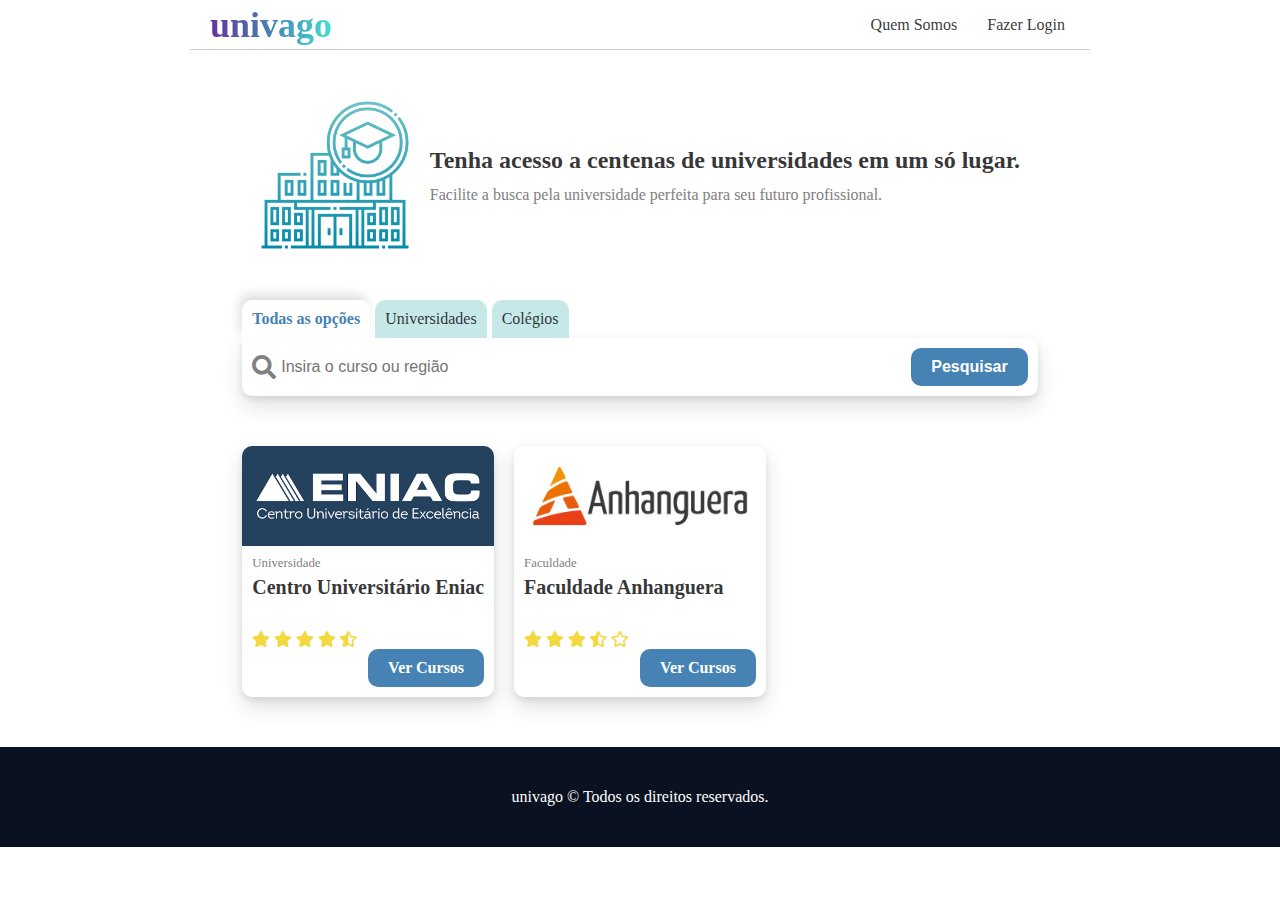
==== index.html @ 5f2dcd19 "first commit" ====
<!DOCTYPE html>
<html lang="pt_BR">
<head>
    <meta charset="UTF-8">
    <meta http-equiv="X-UA-Compatible" content="IE=edge">
    <meta name="viewport" content="width=device-width, initial-scale=1.0">
    <title>univago</title>
    <link rel="stylesheet" href="css/global.css">
    <link rel="stylesheet" href="css/home.css">
    <!-- FONTS -->
    <link href="https://fonts.googleapis.com/css2?family=Nunito:ital,wght@0,400;0,700;1,400&family=Vollkorn:ital,wght@0,400;0,700;1,400&display=swap" rel="stylesheet">
    <!-- ICON -->
    <link href="https://use.fontawesome.com/releases/v5.11.1/css/all.css" rel="stylesheet">
</head>
<body>
    <div class="container">
        <header class="header">
            <a href="/" class="logo">univago</a>
            <nav class="nav">
                <ul>
                    <li><a href="#">Quem Somos</a></li>
                    <li><a href="#">Fazer Login</a></li>
                </ul>
            </nav>
        </header>
        <main class="content">
            <section class="banner">
                <div class="image">
                    <img src="./img/universidade.png" alt="Universidade">
                </div>
                <div class="text">
                    <h1>Tenha acesso a centenas de universidades em um só lugar.</h1>
                    <p>Facilite a busca pela universidade perfeita para seu futuro profissional.</p>
                </div>
            </section>
            <section class="search-menu">
                <nav class="sidenav">
                    <ul>
                        <li class="active">Todas as opções</li>
                        <li>Universidades</li>
                        <li>Colégios</li>
                    </ul>
                </nav>
                <form action="/">
                    <div class="search-input">
                        <i class="fas fa-search"></i>
                        <input type="search" placeholder="Insira o curso ou região">
                    </div>
                    <div class="search-submit">
                        <button type="submit">Pesquisar</button>
                    </div>
                </form>
            </section>
            <section class="showcase">
                <div class="card">
                    <div class="image">
                        <img src="./img/eniac-logo.jpg" alt="Eniac Logo">
                    </div>
                    <p class="category">Universidade</p>
                    <h1 class="title">Centro Universitário Eniac</h1>
                    <div class="stars">
                        <i class="fas fa-star icon"></i>
                        <i class="fas fa-star icon"></i>
                        <i class="fas fa-star icon"></i>
                        <i class="fas fa-star icon"></i>
                        <i class="fas fa-star-half-alt icon"></i>
                    </div>
                    <div class="button">
                        <a href="institution.html">Ver Cursos</a>
                    </div>
                </div>
                <div class="card">
                    <div class="image">
                        <img src="./img/anhanguera-logo.jpg" alt="Anhanguera Logo">
                    </div>
                    <p class="category">Faculdade</p>
                    <h1 class="title">Faculdade Anhanguera</h1>
                    <div class="stars">
                        <i class="fas fa-star icon"></i>
                        <i class="fas fa-star icon"></i>
                        <i class="fas fa-star icon"></i>
                        <i class="fas fa-star-half-alt icon"></i>
                        <i class="far fa-star icon"></i>
                    </div>
                    <div class="button">
                        <a href="#">Ver Cursos</a>
                    </div>
                </div>
            </section>
        </main>
        <footer class="footer">
            <p>univago © Todos os direitos reservados.</p>
        </footer>
    </div>
</body>
</html>
---- css/global.css ----
* {
    padding: 0px;
    margin: 0px;
    box-sizing: border-box;
}

body {
    font-family: "Volkorn", Georgia, serif;
}

li {
    list-style: none;
}

a {
    text-decoration: none;
}

img {
    display: block;
    width: 100%;
    border-radius: 5px;
}

/* Estrutura Geral */
.container {
    display: grid;
    grid-template-columns: 100%;
    grid-template-rows: 50px 1fr 150px;
    grid-template-areas:
        "header"
        "main"
        "footer"
    ;
}

.header {
    grid-area: header;
    display: flex;
    justify-content: space-between;
    align-items: center;
    width: 100%;
    max-width: 900px;
    margin: 0 auto;
    padding: 0 20px 0 20px;
    border-bottom: 1.5px solid rgb(202, 200, 200);
}

.header a.logo {
    /* Primeiro passo: definir um degradê como fundo */
    background-image: linear-gradient(to right, rebeccapurple, steelblue, turquoise);
    /* Segundo passo: apagar do fundo tudo que não estiver imediatamente atrás de texto */
    background-clip: text;
    /* Alguns navegadores precisam do prefixo */
    -webkit-background-clip: text;
    /* Terceiro passo: apagar o texto, deixando apenas o fundo atrás dele */
    -webkit-text-fill-color: transparent;
    /* Cor que contraste com o degradê, caso o navegador não suporte `background-clip: text` */
    color: black;
    font-size: 2.25rem;
    font-weight: 700;
}

.header .nav ul {
    display: flex;
    flex-wrap: wrap;
    justify-content: center;
    align-items: center;
}

.header .nav li+li {
    margin-left: 20px;
}

.header .nav a {
    color: rgba(0, 0, 0, .8);
    padding: 5px;
}

.content {
    grid-area: main;
    max-width: 900px;
    margin: 0 auto;
    padding: 0 20px 0 20px;

}

.footer {
    grid-area: footer;
    display: flex;
    justify-content: center;
    align-items: center;
    text-align: center;
    background: #0a1121;
    margin-top: 50px;
}

.footer p {
    color: white;
}
---- css/home.css ----
.banner {
    display: flex;
    gap: 20px;
    justify-content: center;
    align-items: center;
    flex-wrap: wrap;
    margin-top: 50px;
}

.banner .image {
    width: 150px;
}

.banner h1 {
    font-size: 1.5rem;
    line-height: 1.25;
    font-weight: 700;
    color: rgba(0, 0, 0, .8);
    margin-bottom: 10px;
}

.banner p {
    line-height: 1.25;
    color: gray;
}

.search-menu {
    margin-top: 50px;
}

.search-menu .sidenav ul {
    display: flex;
    align-items: center;
}

.search-menu .sidenav li+li {
    margin-left: 5px;
}

.search-menu .sidenav li {
    padding: 10px;
    background: #c7e8e9;
    border-radius: 10px 10px 0 0;
    color: rgba(0, 0, 0, .8);
}

.search-menu .sidenav li.active {
    background: white;
    color: steelblue;
    font-weight: 700;
    box-shadow: -3px -6px 10px rgb(41 51 57 / 15%);
}

.search-menu form {
    display: flex;
    justify-content: space-between;
    align-items: center;
    flex-wrap: wrap;
    gap: 10px;
    padding: 10px;
    border-radius: 0 10px 10px 10px;
    box-shadow: 0 10px 20px 0 rgb(41 51 57 / 15%), 0 3px 6px 0 rgb(41 51 57 / 10%);
}

.search-menu .search-input {
    display: flex;
    justify-content: center;
    align-items: center;
    gap: 5px;
}

.search-menu .search-input .fas {
    color: gray;
    font-size: 1.5rem;
}

.search-menu .search-input input {
    font-size: 1rem;
    border: none;
    outline: 0;
}

.search-menu .search-submit button {
    background: steelblue;
    font-size: 1rem;
    font-weight: 700;
    color: white;
    padding: 10px 20px;
    border: none;
    border-radius: 10px;
}

.showcase {
    display: grid;
    grid-template-columns: repeat(3, 1fr);
    gap: 20px;
    margin-top: 50px;
}

.showcase .card {
    border-radius: 10px;
    box-shadow: 0 10px 20px 0 rgb(41 51 57 / 15%), 0 3px 6px 0 rgb(41 51 57 / 10%);
}
.showcase img {
    object-fit: cover;
    height: 100px;
    border-radius: 10px 10px 0 0;
}

.showcase .category {
    font-size: .8rem;
    color: gray;
    margin-bottom: 5px;
    padding: 10px 10px 0;
}

.showcase .title {
    font-size: 1.25rem;
    font-weight: 700;
    height: 45px;
    color: rgba(0, 0, 0, .8);
    margin-bottom: 10px;
    padding: 0 10px;
    overflow: hidden;
}

.showcase .stars {
    padding: 0 10px;
}

.showcase .stars .icon{
    color: rgb(243, 216, 62);
}

.showcase .button {
    display: flex;
    justify-content: end;
    padding: 0 10px 10px;
}

.showcase .button a {
    background: steelblue;
    font-size: 1rem;
    font-weight: 700;
    color: white;
    padding: 10px 20px;
    border: none;
    border-radius: 10px;
}

@media (max-width: 700px) {
    .showcase {
        grid-template-columns: repeat(2, 1fr);
    }
}

@media (max-width: 400px) {
    .showcase {
        grid-template-columns: 1fr;
    }
}
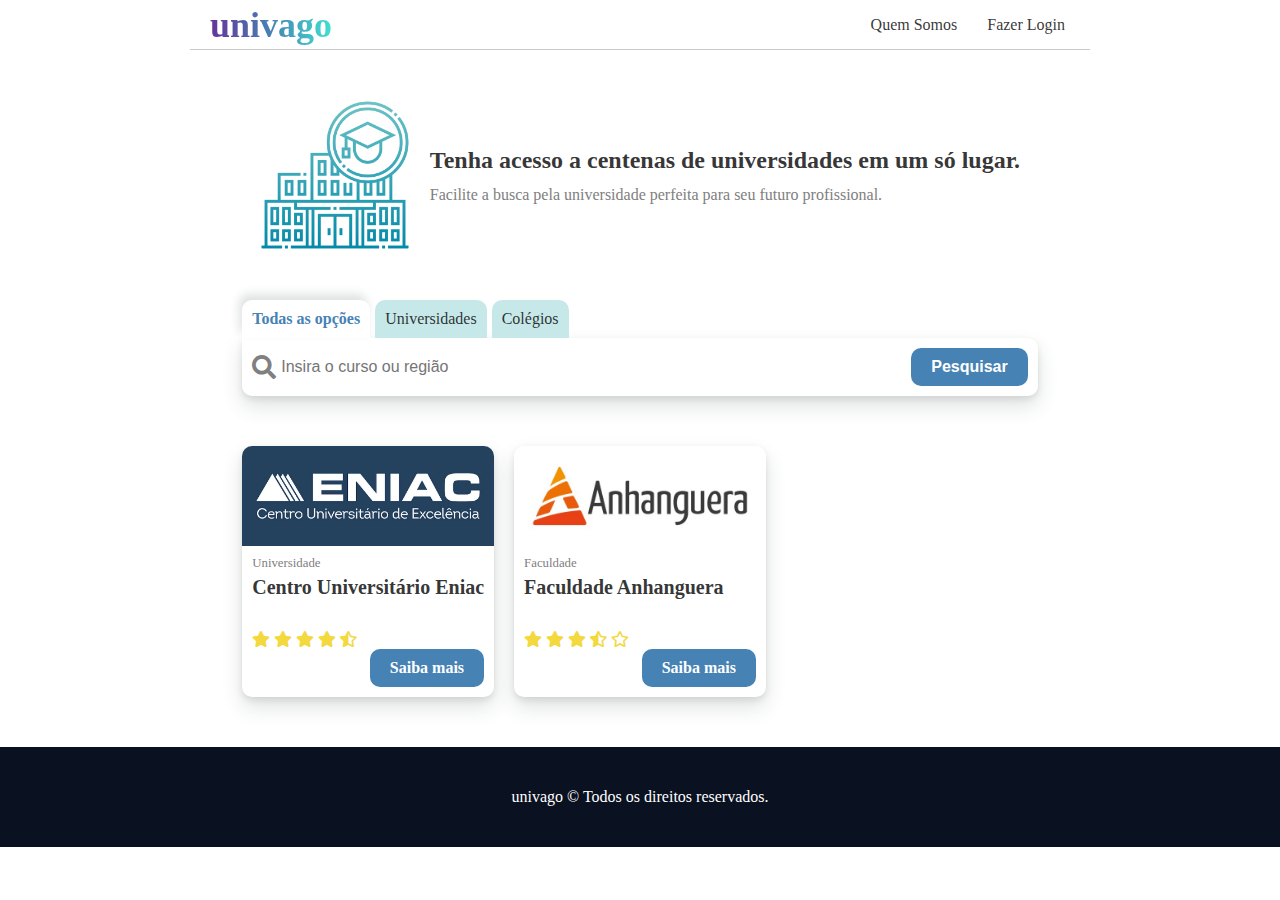
==== commit 47522f7a: "courses" ====
--- a/index.html
+++ b/index.html
@@ -5,8 +5,8 @@
     <meta http-equiv="X-UA-Compatible" content="IE=edge">
     <meta name="viewport" content="width=device-width, initial-scale=1.0">
     <title>univago</title>
-    <link rel="stylesheet" href="css/global.css">
-    <link rel="stylesheet" href="css/home.css">
+    <link rel="stylesheet" href="./css/global.css">
+    <link rel="stylesheet" href="./css/home.css">
     <!-- FONTS -->
     <link href="https://fonts.googleapis.com/css2?family=Nunito:ital,wght@0,400;0,700;1,400&family=Vollkorn:ital,wght@0,400;0,700;1,400&display=swap" rel="stylesheet">
     <!-- ICON -->
@@ -15,7 +15,7 @@
 <body>
     <div class="container">
         <header class="header">
-            <a href="/" class="logo">univago</a>
+            <a href="index.html" class="logo">univago</a>
             <nav class="nav">
                 <ul>
                     <li><a href="#">Quem Somos</a></li>
@@ -66,7 +66,7 @@
                         <i class="fas fa-star-half-alt icon"></i>
                     </div>
                     <div class="button">
-                        <a href="institution.html">Ver Cursos</a>
+                        <a href="institution.html">Saiba mais</a>
                     </div>
                 </div>
                 <div class="card">
@@ -83,7 +83,7 @@
                         <i class="far fa-star icon"></i>
                     </div>
                     <div class="button">
-                        <a href="#">Ver Cursos</a>
+                        <a href="#">Saiba mais</a>
                     </div>
                 </div>
             </section>
